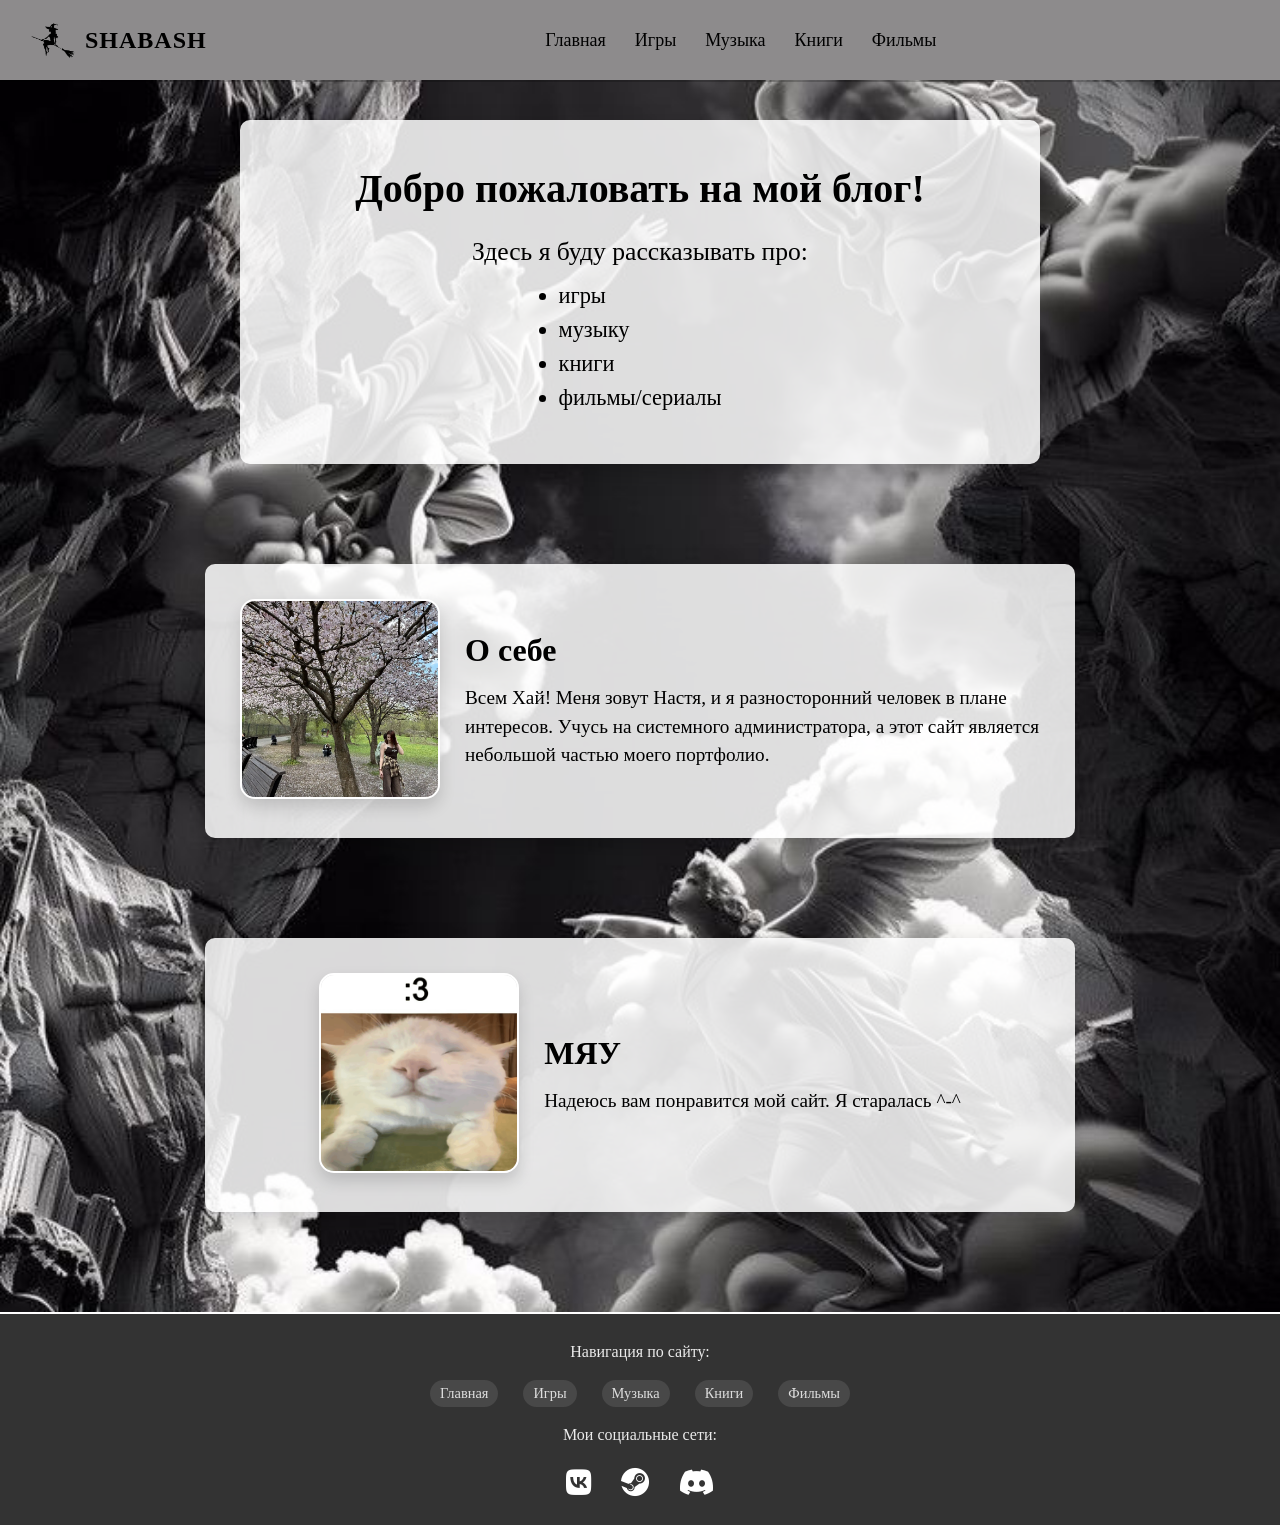
==== index.html @ e5470444 "Add files via upload" ====
<!DOCTYPE html>
<html lang="ru">
<head>
    <meta charset="UTF-8">
    <meta name="viewport" content="width=device-width, initial-scale=1.0">
    <title>Мой игровой блог | SHABASH</title>
    <link rel="stylesheet" href="https://cdnjs.cloudflare.com/ajax/libs/font-awesome/6.4.0/css/all.min.css">
    <style>
         * {
            margin: 0;
            padding: 0;
            box-sizing: border-box;
        }  
        body {
             margin: 0;
             background-image: url('angel.jpg');
            background-size: cover;
            background-position: center;
            background-repeat: no-repeat;
            background-attachment: fixed;
            padding-top: 80px;
            min-height: 100vh;
        }

        header {
            position: fixed;
            top: 0;
            left: 0;
            width: 100%;
            background: #8d8b8c;
            color: black;
            padding: 40px 30px;
            height: 55px;
            display: flex;
            align-items: center;
            justify-content: space-between;
            box-shadow: 0 2px rgba(0,0,0,0.2);
            z-index: 1000;
        }

        .logo {
            display: flex;
            align-items: center;
            gap: 10px;
            font-size: 1.5rem;
            font-weight: bold;
        }

        .logo-block {
            display: flex;
            align-items: center;
            gap: 10px;
            cursor: pointer;
            transition: opacity 0.2s ease, transform 0.2s ease;
            text-decoration: none;
        }
        
        .logo-block:hover {
            opacity: 0.85;
            transform: scale(1.02);
        }

        .logo-block img {
            height: 45px;
            width: auto;
        }

        .logo-block span {
            font-size: 24px;
            font-weight: bold;
            letter-spacing: 1px;
            color: black;
        }

        .content {
            height: calc(100vh - 200px);
            margin-bottom: 10px;
        }

        h2 {
            margin-bottom: 15px;
            color: black;
        }

        p {
            line-height: 1.6;
            color: black;
        }

        .spacer {
            height: 100vh;
            display: flex;
            align-items: center;
            justify-content: center;
            font-size: 24px;
            color: #aaa;
        }

        nav a {
            color: black;
            text-decoration: none;
            margin-left: 25px;
            font-size: 18px;
            transition: color 0.3s;
            padding: 5px 0;
            border-bottom: 2px solid transparent;
        }

        nav a:hover {
            color: #cfcfcf;
            border-bottom-color: #cfcfcf; 
        }

        main {
            margin-top: 80px;
            padding: 40px;
            line-height: 1.6;
            max-width: 900px;
        }

        .container {
            max-width: 1200px;
            margin: 0 auto;
        }

        .intro-section {
            background: rgba(255, 255, 255, 0.85);
            padding: 45px 30px;
            max-width: 800px;
            margin: 40px auto;
            border-radius: 10px;
            text-align: center;
            box-shadow: 0 8px 25px rgba(0, 0, 0, 0.2);
        }

        .intro h1 {
            font-size: 2.5rem;
            margin-bottom: 20px;
            color: black;
        }

        .intro p {
            font-size: 1.6rem;
            max-width: 600px;
            margin: 0 auto;
        }

        .intro ul {
            text-align: left;
            display: inline-block;
            margin-top: 10px;
        }

        .intro li {
            margin-bottom: 8px;
            font-size: 1.4rem;
        }

        .about-section {
            background: rgba(255, 255, 255, 0.85);
            display: flex;
            align-items: center;
            gap: 25px;
            padding: 35px;
            max-width: 870px;
            margin: 100px auto 0;
            opacity: 0;
            transform: translateY(50px);
            transition: opacity 0.8s ease, transform 0.8s ease;
            justify-content: center;
            border-radius: 10px;
            box-shadow: 0 8px 25px rgba(0, 0, 0, 0.2);
        }

        .about-section.visible {
            opacity: 1;
            transform: translateY(0);
        }

        .about-image {
            flex-shrink: 0;
        }

        .about-image img {
            width: 200px;
            height: 200px;
            object-fit: cover;
            border-radius: 15px;
            box-shadow: 0 8px 16px rgba(0,0,0,0.15);
            border: 2px solid white;
        }

        .about-text h2 {
            font-size: 2rem;
            margin-bottom: 15px;
            color: #000000;
        }

        .about-text p {
            font-size: 1.2rem;
            margin: 0;
            color: black;
            line-height: 1.5;
        }

        footer.bottom-footer {
            background-color: rgb(51, 51, 51);
            color: white;
            text-align: center;
            padding: 25px 20px;
            border-top: 2px solid #ffffff;
            margin-top: 100px;
            opacity: 0;
            transform: translateY(30px);
            transition: opacity 0.8s ease, transform 0.8s ease;
        }

        footer.bottom-footer.visible {
            opacity: 1;
            transform: translateY(0);
        }

        .footer-text {
            font-size: 1rem;
            margin-bottom: 15px;
            opacity: 0.9;
            color: white;
        }

        .footer-links {
            display: flex;
            justify-content: center;
            gap: 25px;
            flex-wrap: wrap;
            margin: 15px 0;
        }

        .footer-links a {
            color: #ddd;
            text-decoration: none;
            font-size: 0.9rem;
            transition: color 0.3s, transform 0.2s;
            padding: 5px 10px;
            border-radius: 20px;
            background: rgba(255,255,255,0.1);
        }

        .footer-links a:hover {
            color: white;
            background: #2575fc;
            transform: translateY(-2px);
        }

        .social-icons {
            display: flex;
            justify-content: center;
            gap: 30px;
            margin-top: 20px;
        }

        .social-icons a {
            color: white;
            font-size: 1.8rem;
            text-decoration: none;
            transition: color 0.3s, transform 0.3s;
        }

        .social-icons a:hover {
            color: #2575fc;
            transform: scale(1.2);
        }

        @media (max-width: 768px) {
            .social-icons {
                gap: 25px;
            }
            
            .social-icons a {
                font-size: 1.4rem;
            }
            
            .footer-text {
                font-size: 0.9rem;
            }

            .footer-links {
                gap: 15px;
            }

            .footer-links a {
                font-size: 0.75rem;
                padding: 3px 8px;
            }

            .about-section {
                flex-direction: column;
                text-align: center;
                padding: 25px;
                gap: 20px;
            }

            .about-image img {
                width: 160px;
                height: 160px;
            }

            .intro h1 {
                font-size: 1.8rem;
            }

            .intro p, .intro li {
                font-size: 1.1rem;
            }

            .about-text p {
                font-size: 1rem;
            }

            .about-text h2 {
                font-size: 1.6rem;
            }
        }
</style>
</head>
<body>
  <header>
     
     <a href="#" class="logo-block" id="mainLogoLink" style="text-decoration: none;">
      <img src="witch.png" alt="Логотип">
      <span>SHABASH</span>
    </a>
    <nav>
      <a href="web.html">Главная</a>
      <a href="play.html">Игры</a>
      <a href="video.html">Музыка</a>
      <a href="character.html">Книги</a>
      <a href="film.html">Фильмы</a>
    </nav>
    <h2 style="margin:0;"></h2>
  </header>
  <div class="header"></div>
  <div class="main-content">
    
        <section class="intro-section">
            <div class="intro">
                <h1>Добро пожаловать на мой блог!</h1>
                <p>Здесь я буду рассказывать про:</p>
                <ul>
                    <li>игры</li>
                    <li>музыку</li>
                    <li>книги</li>
                    <li>фильмы/сериалы</li>
                </ul>
            </div>
        </section>

        <section class="about-section">
            <div class="about-image">
                <img src="i .webp" alt="Фотография автора блога">
            </div>
            <div class="about-text">
                <h2>О себе</h2>
                <p>Всем Хай! Меня зовут Настя, и я разносторонний человек в плане интересов. Учусь на системного администратора, а этот сайт является небольшой частью моего портфолио. </p>
            </div>
        </section>

        <section class="about-section">
            <div class="about-image">
                <img src="cat.gif" alt="Котик">
            </div>
            <div class="about-text">
                <h2>МЯУ</h2>
                <p>Надеюсь вам понравится мой сайт. Я старалась ^-^</p>
            </div>
        </section>
    </div>

    <footer class="bottom-footer">
        <p class="footer-text">Навигация по сайту:</p>
        <div class="footer-links">
            <a href="web.html">Главная</a>
            <a href="play.html">Игры</a>
            <a href="video.html">Музыка</a>
            <a href="character.html">Книги</a>
            <a href="film.html">Фильмы</a>
        </div>
        <p class="footer-text" style="margin-top: 15px;">Мои социальные сети:</p>
        <div class="social-icons">
            <a href="https://vk.com/priashkaa" title="ВКонтакте" target="_blank"><i class="fab fa-vk"></i></a>
            <a href="https://steamcommunity.com/profiles/76561198358664504/" title="Steam" target="_blank"><i class="fab fa-steam"></i></a>
            <a href="https://discordapp.com/users/683645461911044235" title="Discord" target="_blank"><i class="fab fa-discord"></i></a>
        </div>
    </footer>

    <script>
        const logoLink = document.getElementById('mainLogoLink');
        
        if (logoLink) {
            logoLink.addEventListener('click', function(event) {
                event.preventDefault();    
              
                window.scrollTo({
                    top: 0,
                    behavior: 'smooth'
                });
                
                if (window.location.hash) {
                    
                    history.pushState("", document.title, window.location.pathname + window.location.search);
                }
                
                logoLink.style.transform = 'scale(0.98)';
                setTimeout(() => {
                    if(logoLink) logoLink.style.transform = '';
                }, 150);
            });
        }

        
        const aboutSections = document.querySelectorAll('.about-section');

        const observer = new IntersectionObserver((entries) => {
            entries.forEach(entry => {
                if (entry.isIntersecting) {
                    entry.target.classList.add('visible');
                }
            });
        }, {
            threshold: 0.1,
            rootMargin: '0px 0px -50px 0px'
        });

        aboutSections.forEach(section => {
            observer.observe(section);
        });

        
        const footer = document.querySelector('.bottom-footer');
        
        const footerObserver = new IntersectionObserver((entries) => {
            entries.forEach(entry => {
                if (entry.isIntersecting) {
                    entry.target.classList.add('visible');
                    footerObserver.unobserve(entry.target);
                }
            });
        }, {
            threshold: 0.2,
            rootMargin: '0px 0px -20px 0px'
        });

        if (footer) {
            footerObserver.observe(footer);
        }

        
        const checkVisibilityOnLoad = () => {
            aboutSections.forEach(section => {
                const rect = section.getBoundingClientRect();
                if (
                    rect.top >= 0 &&
                    rect.left >= 0 &&
                    rect.bottom <= (window.innerHeight || document.documentElement.clientHeight) &&
                    rect.right <= (window.innerWidth || document.documentElement.clientWidth)
                ) {
                    section.classList.add('visible');
                }
            });
            
            if (footer) {
                const footerRect = footer.getBoundingClientRect();
                if (
                    footerRect.top >= 0 &&
                    footerRect.left >= 0 &&
                    footerRect.bottom <= (window.innerHeight || document.documentElement.clientHeight) &&
                    footerRect.right <= (window.innerWidth || document.documentElement.clientWidth)
                ) {
                    footer.classList.add('visible');
                }
            }
        };

        window.addEventListener('load', checkVisibilityOnLoad);
        window.addEventListener('resize', checkVisibilityOnLoad);
        
    
        const currentPath = window.location.pathname;
        const isMainPage = currentPath === '/' || currentPath === '/index.html' || currentPath.endsWith('web.html');
        
        
        const mainNavLinks = document.querySelectorAll('nav a[href="web.html"], .footer-links a[href="web.html"]');
        
        mainNavLinks.forEach(link => {
            link.addEventListener('click', function(e) {
                
                const hrefTarget = this.getAttribute('href');
                if (hrefTarget === 'web.html') {
                
                    if (window.location.pathname.includes('web.html') || window.location.pathname === '/' || window.location.pathname === '/index.html') {
                        e.preventDefault();
                        window.scrollTo({ top: 0, behavior: 'smooth' });
                        
                        if (window.location.hash) {
                            history.pushState("", document.title, window.location.pathname + window.location.search);
                        }
                    }
                }
            });
        });
        
        
        if (window.location.hash && window.location.hash === '#') {
            
            setTimeout(() => {
                if (window.location.hash === '#') {
                    history.pushState("", document.title, window.location.pathname + window.location.search);
                }
            }, 100);
        }
        
        
        const introBlock = document.querySelector('.intro-section');
        if (introBlock) {
            introBlock.style.opacity = '0';
            introBlock.style.transform = 'translateY(20px)';
            introBlock.style.transition = 'opacity 0.6s ease, transform 0.6s ease';
            setTimeout(() => {
                introBlock.style.opacity = '1';
                introBlock.style.transform = 'translateY(0)';
            }, 200);
        }
    </script>
</body>
</html>
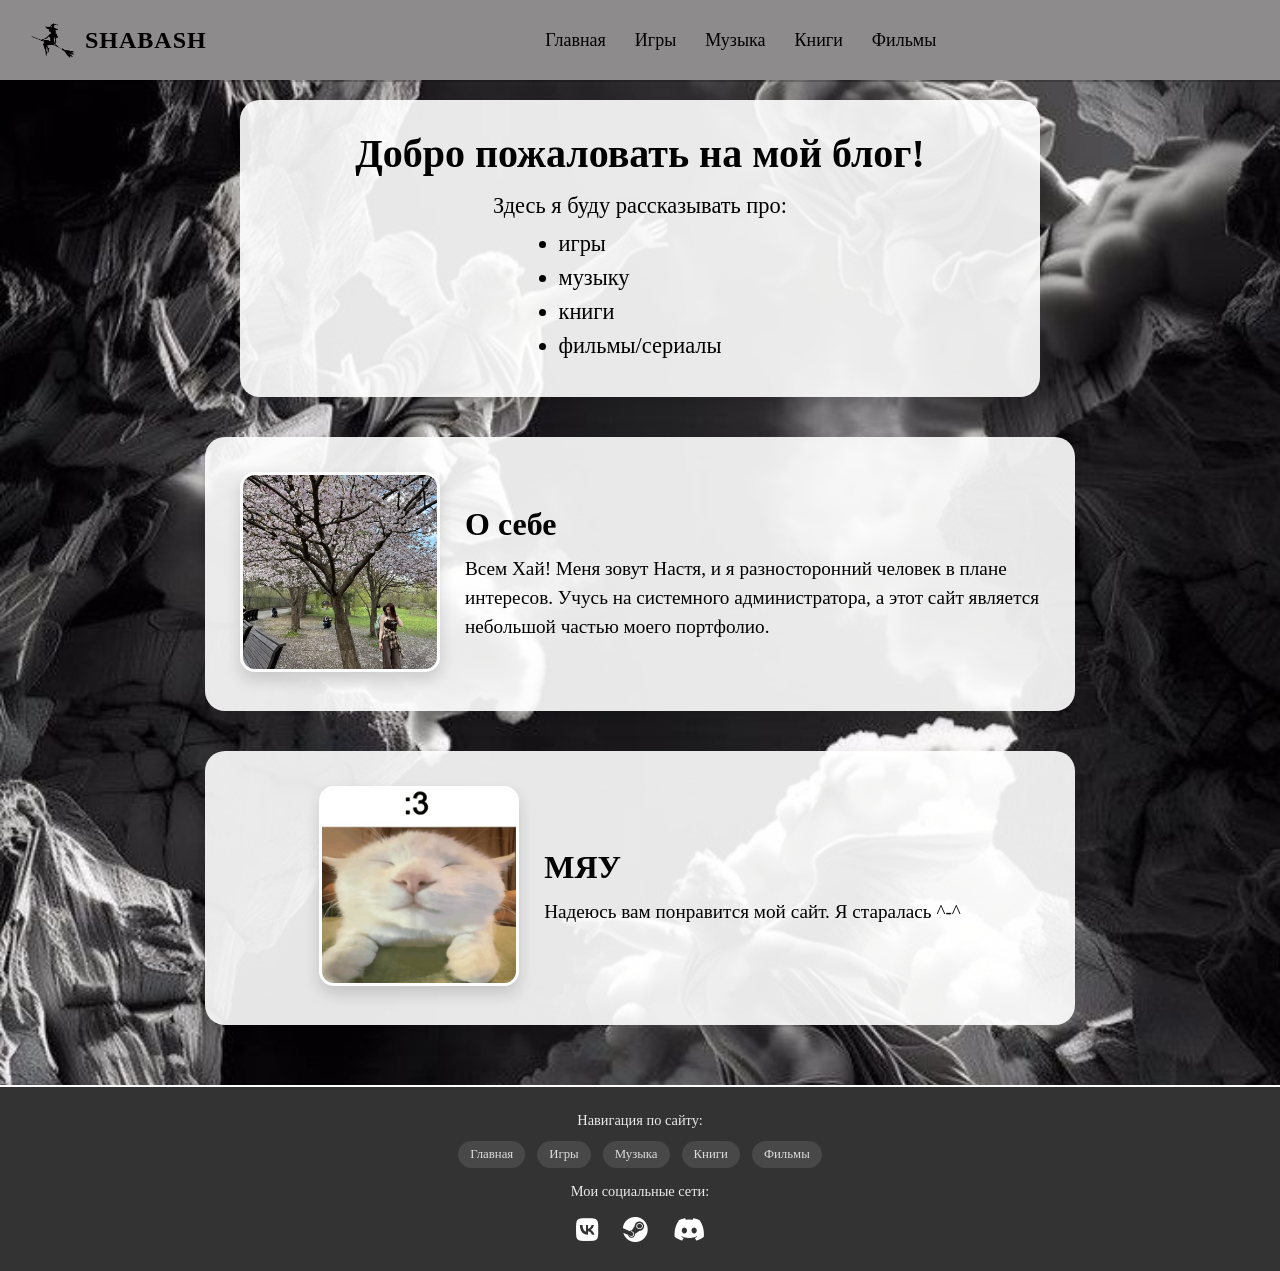
==== commit 600044f6: "Add files via upload" ====
--- a/index.html
+++ b/index.html
@@ -2,7 +2,7 @@
 <html lang="ru">
 <head>
     <meta charset="UTF-8">
-    <meta name="viewport" content="width=device-width, initial-scale=1.0">
+    <meta name="viewport" content="width=device-width, initial-scale=1.0, maximum-scale=1.0, user-scalable=yes, viewport-fit=cover">
     <title>Мой игровой блог | SHABASH</title>
     <link rel="stylesheet" href="https://cdnjs.cloudflare.com/ajax/libs/font-awesome/6.4.0/css/all.min.css">
     <style>
@@ -11,9 +11,10 @@
             padding: 0;
             box-sizing: border-box;
         }  
-        body {
-             margin: 0;
-             background-image: url('angel.jpg');
+
+         body {
+            margin: 0;
+            background-image: url('angel.jpg');
             background-size: cover;
             background-position: center;
             background-repeat: no-repeat;
@@ -46,7 +47,7 @@
             font-weight: bold;
         }
 
-        .logo-block {
+       .logo-block {
             display: flex;
             align-items: center;
             gap: 10px;
@@ -64,36 +65,12 @@
             height: 45px;
             width: auto;
         }
-
+        
         .logo-block span {
             font-size: 24px;
             font-weight: bold;
             letter-spacing: 1px;
             color: black;
-        }
-
-        .content {
-            height: calc(100vh - 200px);
-            margin-bottom: 10px;
-        }
-
-        h2 {
-            margin-bottom: 15px;
-            color: black;
-        }
-
-        p {
-            line-height: 1.6;
-            color: black;
-        }
-
-        .spacer {
-            height: 100vh;
-            display: flex;
-            align-items: center;
-            justify-content: center;
-            font-size: 24px;
-            color: #aaa;
         }
 
         nav a {
@@ -111,36 +88,29 @@
             border-bottom-color: #cfcfcf; 
         }
 
-        main {
-            margin-top: 80px;
-            padding: 40px;
-            line-height: 1.6;
-            max-width: 900px;
-        }
-
-        .container {
-            max-width: 1200px;
-            margin: 0 auto;
+       
+        .main-content {
+            padding: 0 16px;
         }
 
         .intro-section {
-            background: rgba(255, 255, 255, 0.85);
-            padding: 45px 30px;
+            background: rgba(255, 255, 255, 0.9);
+            padding: 30px 20px;
             max-width: 800px;
-            margin: 40px auto;
-            border-radius: 10px;
+            margin: 20px auto;
+            border-radius: 20px;
             text-align: center;
-            box-shadow: 0 8px 25px rgba(0, 0, 0, 0.2);
+            box-shadow: 0 8px 25px rgba(0, 0, 0, 0.15);
         }
 
         .intro h1 {
-            font-size: 2.5rem;
-            margin-bottom: 20px;
+            font-size: 1.8rem;
+            margin-bottom: 16px;
             color: black;
         }
 
         .intro p {
-            font-size: 1.6rem;
+            font-size: 1.2rem;
             max-width: 600px;
             margin: 0 auto;
         }
@@ -148,28 +118,30 @@
         .intro ul {
             text-align: left;
             display: inline-block;
-            margin-top: 10px;
+            margin-top: 12px;
         }
 
         .intro li {
             margin-bottom: 8px;
-            font-size: 1.4rem;
+            font-size: 1.1rem;
         }
 
         .about-section {
-            background: rgba(255, 255, 255, 0.85);
+            background: rgba(255, 255, 255, 0.9);
             display: flex;
+            flex-direction: column;
             align-items: center;
-            gap: 25px;
-            padding: 35px;
+            gap: 20px;
+            padding: 25px 20px;
             max-width: 870px;
-            margin: 100px auto 0;
+            margin: 40px auto 0;
             opacity: 0;
-            transform: translateY(50px);
-            transition: opacity 0.8s ease, transform 0.8s ease;
+            transform: translateY(40px);
+            transition: opacity 0.7s ease, transform 0.7s ease;
             justify-content: center;
-            border-radius: 10px;
-            box-shadow: 0 8px 25px rgba(0, 0, 0, 0.2);
+            border-radius: 20px;
+            box-shadow: 0 8px 25px rgba(0, 0, 0, 0.15);
+            text-align: center;
         }
 
         .about-section.visible {
@@ -182,34 +154,35 @@
         }
 
         .about-image img {
-            width: 200px;
-            height: 200px;
+            width: 140px;
+            height: 140px;
             object-fit: cover;
-            border-radius: 15px;
+            border-radius: 50%;
             box-shadow: 0 8px 16px rgba(0,0,0,0.15);
-            border: 2px solid white;
+            border: 3px solid white;
         }
 
         .about-text h2 {
-            font-size: 2rem;
-            margin-bottom: 15px;
+            font-size: 1.6rem;
+            margin-bottom: 12px;
             color: #000000;
         }
 
         .about-text p {
-            font-size: 1.2rem;
+            font-size: 1rem;
             margin: 0;
             color: black;
             line-height: 1.5;
         }
 
+        
         footer.bottom-footer {
             background-color: rgb(51, 51, 51);
             color: white;
             text-align: center;
             padding: 25px 20px;
             border-top: 2px solid #ffffff;
-            margin-top: 100px;
+            margin-top: 60px;
             opacity: 0;
             transform: translateY(30px);
             transition: opacity 0.8s ease, transform 0.8s ease;
@@ -221,8 +194,8 @@
         }
 
         .footer-text {
-            font-size: 1rem;
-            margin-bottom: 15px;
+            font-size: 0.9rem;
+            margin-bottom: 12px;
             opacity: 0.9;
             color: white;
         }
@@ -230,126 +203,192 @@
         .footer-links {
             display: flex;
             justify-content: center;
-            gap: 25px;
+            gap: 12px;
             flex-wrap: wrap;
-            margin: 15px 0;
+            margin: 12px 0;
         }
 
         .footer-links a {
             color: #ddd;
             text-decoration: none;
-            font-size: 0.9rem;
+            font-size: 0.8rem;
             transition: color 0.3s, transform 0.2s;
-            padding: 5px 10px;
-            border-radius: 20px;
+            padding: 6px 12px;
+            border-radius: 25px;
             background: rgba(255,255,255,0.1);
         }
 
-        .footer-links a:hover {
+        .footer-links a:active {
+            background: #2575fc;
             color: white;
-            background: #2575fc;
-            transform: translateY(-2px);
+            transform: scale(0.96);
         }
 
         .social-icons {
             display: flex;
             justify-content: center;
-            gap: 30px;
-            margin-top: 20px;
+            gap: 25px;
+            margin-top: 16px;
         }
 
         .social-icons a {
             color: white;
-            font-size: 1.8rem;
+            font-size: 1.6rem;
             text-decoration: none;
-            transition: color 0.3s, transform 0.3s;
-        }
-
-        .social-icons a:hover {
+            transition: color 0.3s, transform 0.2s;
+        }
+
+        .social-icons a:active {
             color: #2575fc;
-            transform: scale(1.2);
-        }
-
-        @media (max-width: 768px) {
+            transform: scale(1.1);
+        }
+
+        
+        @media (min-width: 769px) {
+            body {
+                padding-top: 80px;
+            }
+            
+            .about-section {
+                flex-direction: row;
+                text-align: left;
+                gap: 25px;
+                padding: 35px;
+            }
+            
+            .about-image img {
+                width: 200px;
+                height: 200px;
+                border-radius: 15px;
+            }
+            
+            .intro h1 {
+                font-size: 2.5rem;
+            }
+            
+            .intro p, .intro li {
+                font-size: 1.4rem;
+            }
+            
+            .about-text p {
+                font-size: 1.2rem;
+            }
+            
+            .about-text h2 {
+                font-size: 2rem;
+            }
+        }
+
+       
+        @media (max-width: 480px) {
+            body {
+                padding-top: 75px;
+            }
+            
+            header {
+                padding: 40px 15px;
+                height: 55px;
+            }
+            
+            .logo-block img {
+                height: 35px;
+            }
+            
+            .logo-block span {
+                font-size: 18px;
+            }
+            
+            nav a {
+                margin-left: 15px;
+                font-size: 14px;
+            }
+            
+            .intro-section {
+                padding: 20px 16px;
+                margin: 12px auto;
+            }
+            
+            .intro h1 {
+                font-size: 1.5rem;
+            }
+            
+            .intro p {
+                font-size: 1rem;
+            }
+            
+            .intro li {
+                font-size: 0.95rem;
+            }
+            
+            .about-section {
+                padding: 20px 16px;
+                margin: 30px auto 0;
+            }
+            
+            .about-image img {
+                width: 110px;
+                height: 110px;
+            }
+            
+            .about-text h2 {
+                font-size: 1.4rem;
+            }
+            
+            .about-text p {
+                font-size: 0.9rem;
+            }
+            
+            .footer-links {
+                gap: 8px;
+            }
+            
+            .footer-links a {
+                font-size: 0.7rem;
+                padding: 4px 10px;
+            }
+            
             .social-icons {
-                gap: 25px;
+                gap: 20px;
             }
             
             .social-icons a {
                 font-size: 1.4rem;
             }
-            
-            .footer-text {
-                font-size: 0.9rem;
-            }
-
-            .footer-links {
-                gap: 15px;
-            }
-
-            .footer-links a {
-                font-size: 0.75rem;
-                padding: 3px 8px;
-            }
-
-            .about-section {
-                flex-direction: column;
-                text-align: center;
-                padding: 25px;
-                gap: 20px;
-            }
-
-            .about-image img {
-                width: 160px;
-                height: 160px;
-            }
-
-            .intro h1 {
-                font-size: 1.8rem;
-            }
-
-            .intro p, .intro li {
-                font-size: 1.1rem;
-            }
-
-            .about-text p {
-                font-size: 1rem;
-            }
-
-            .about-text h2 {
-                font-size: 1.6rem;
-            }
-        }
-</style>
+        }
+
+        
+        a, button {
+            -webkit-tap-highlight-color: transparent;
+        }
+    </style>
 </head>
 <body>
-  <header>
-     
-     <a href="#" class="logo-block" id="mainLogoLink" style="text-decoration: none;">
-      <img src="witch.png" alt="Логотип">
-      <span>SHABASH</span>
-    </a>
-    <nav>
-      <a href="web.html">Главная</a>
-      <a href="play.html">Игры</a>
-      <a href="video.html">Музыка</a>
-      <a href="character.html">Книги</a>
-      <a href="film.html">Фильмы</a>
-    </nav>
-    <h2 style="margin:0;"></h2>
-  </header>
-  <div class="header"></div>
-  <div class="main-content">
+   
+    <header>
+        <a href="index.html" class="logo-block" id="mainLogoLink">
+            <img src="witch.png" alt="Логотип">
+            <span>SHABASH</span>
+        </a>
+        <nav>
+            <a href="index.html">Главная</a>
+            <a href="play.html">Игры</a>
+            <a href="video.html">Музыка</a>
+            <a href="character.html">Книги</a>
+            <a href="film.html">Фильмы</a>
+        </nav>
+        <h2 style="margin:0;"></h2>
+    </header>
     
+    <div class="main-content">
         <section class="intro-section">
             <div class="intro">
                 <h1>Добро пожаловать на мой блог!</h1>
                 <p>Здесь я буду рассказывать про:</p>
                 <ul>
-                    <li>игры</li>
-                    <li>музыку</li>
-                    <li>книги</li>
-                    <li>фильмы/сериалы</li>
+                    <li> игры</li>
+                    <li> музыку</li>
+                    <li> книги</li>
+                    <li> фильмы/сериалы</li>
                 </ul>
             </div>
         </section>
@@ -360,7 +399,7 @@
             </div>
             <div class="about-text">
                 <h2>О себе</h2>
-                <p>Всем Хай! Меня зовут Настя, и я разносторонний человек в плане интересов. Учусь на системного администратора, а этот сайт является небольшой частью моего портфолио. </p>
+                <p>Всем Хай! Меня зовут Настя, и я разносторонний человек в плане интересов. Учусь на системного администратора, а этот сайт является небольшой частью моего портфолио.</p>
             </div>
         </section>
 
@@ -378,7 +417,7 @@
     <footer class="bottom-footer">
         <p class="footer-text">Навигация по сайту:</p>
         <div class="footer-links">
-            <a href="web.html">Главная</a>
+            <a href="index.html">Главная</a>
             <a href="play.html">Игры</a>
             <a href="video.html">Музыка</a>
             <a href="character.html">Книги</a>
@@ -393,23 +432,13 @@
     </footer>
 
     <script>
+       
         const logoLink = document.getElementById('mainLogoLink');
         
         if (logoLink) {
             logoLink.addEventListener('click', function(event) {
-                event.preventDefault();    
-              
-                window.scrollTo({
-                    top: 0,
-                    behavior: 'smooth'
-                });
-                
-                if (window.location.hash) {
-                    
-                    history.pushState("", document.title, window.location.pathname + window.location.search);
-                }
-                
-                logoLink.style.transform = 'scale(0.98)';
+                // Визуальный фидбек
+                logoLink.style.transform = 'scale(0.97)';
                 setTimeout(() => {
                     if(logoLink) logoLink.style.transform = '';
                 }, 150);
@@ -426,8 +455,8 @@
                 }
             });
         }, {
-            threshold: 0.1,
-            rootMargin: '0px 0px -50px 0px'
+            threshold: 0.15,
+            rootMargin: '0px 0px -30px 0px'
         });
 
         aboutSections.forEach(section => {
@@ -483,42 +512,7 @@
         window.addEventListener('load', checkVisibilityOnLoad);
         window.addEventListener('resize', checkVisibilityOnLoad);
         
-    
-        const currentPath = window.location.pathname;
-        const isMainPage = currentPath === '/' || currentPath === '/index.html' || currentPath.endsWith('web.html');
-        
-        
-        const mainNavLinks = document.querySelectorAll('nav a[href="web.html"], .footer-links a[href="web.html"]');
-        
-        mainNavLinks.forEach(link => {
-            link.addEventListener('click', function(e) {
-                
-                const hrefTarget = this.getAttribute('href');
-                if (hrefTarget === 'web.html') {
-                
-                    if (window.location.pathname.includes('web.html') || window.location.pathname === '/' || window.location.pathname === '/index.html') {
-                        e.preventDefault();
-                        window.scrollTo({ top: 0, behavior: 'smooth' });
-                        
-                        if (window.location.hash) {
-                            history.pushState("", document.title, window.location.pathname + window.location.search);
-                        }
-                    }
-                }
-            });
-        });
-        
-        
-        if (window.location.hash && window.location.hash === '#') {
-            
-            setTimeout(() => {
-                if (window.location.hash === '#') {
-                    history.pushState("", document.title, window.location.pathname + window.location.search);
-                }
-            }, 100);
-        }
-        
-        
+       
         const introBlock = document.querySelector('.intro-section');
         if (introBlock) {
             introBlock.style.opacity = '0';
@@ -529,6 +523,8 @@
                 introBlock.style.transform = 'translateY(0)';
             }, 200);
         }
+        
+        
     </script>
 </body>
 </html>
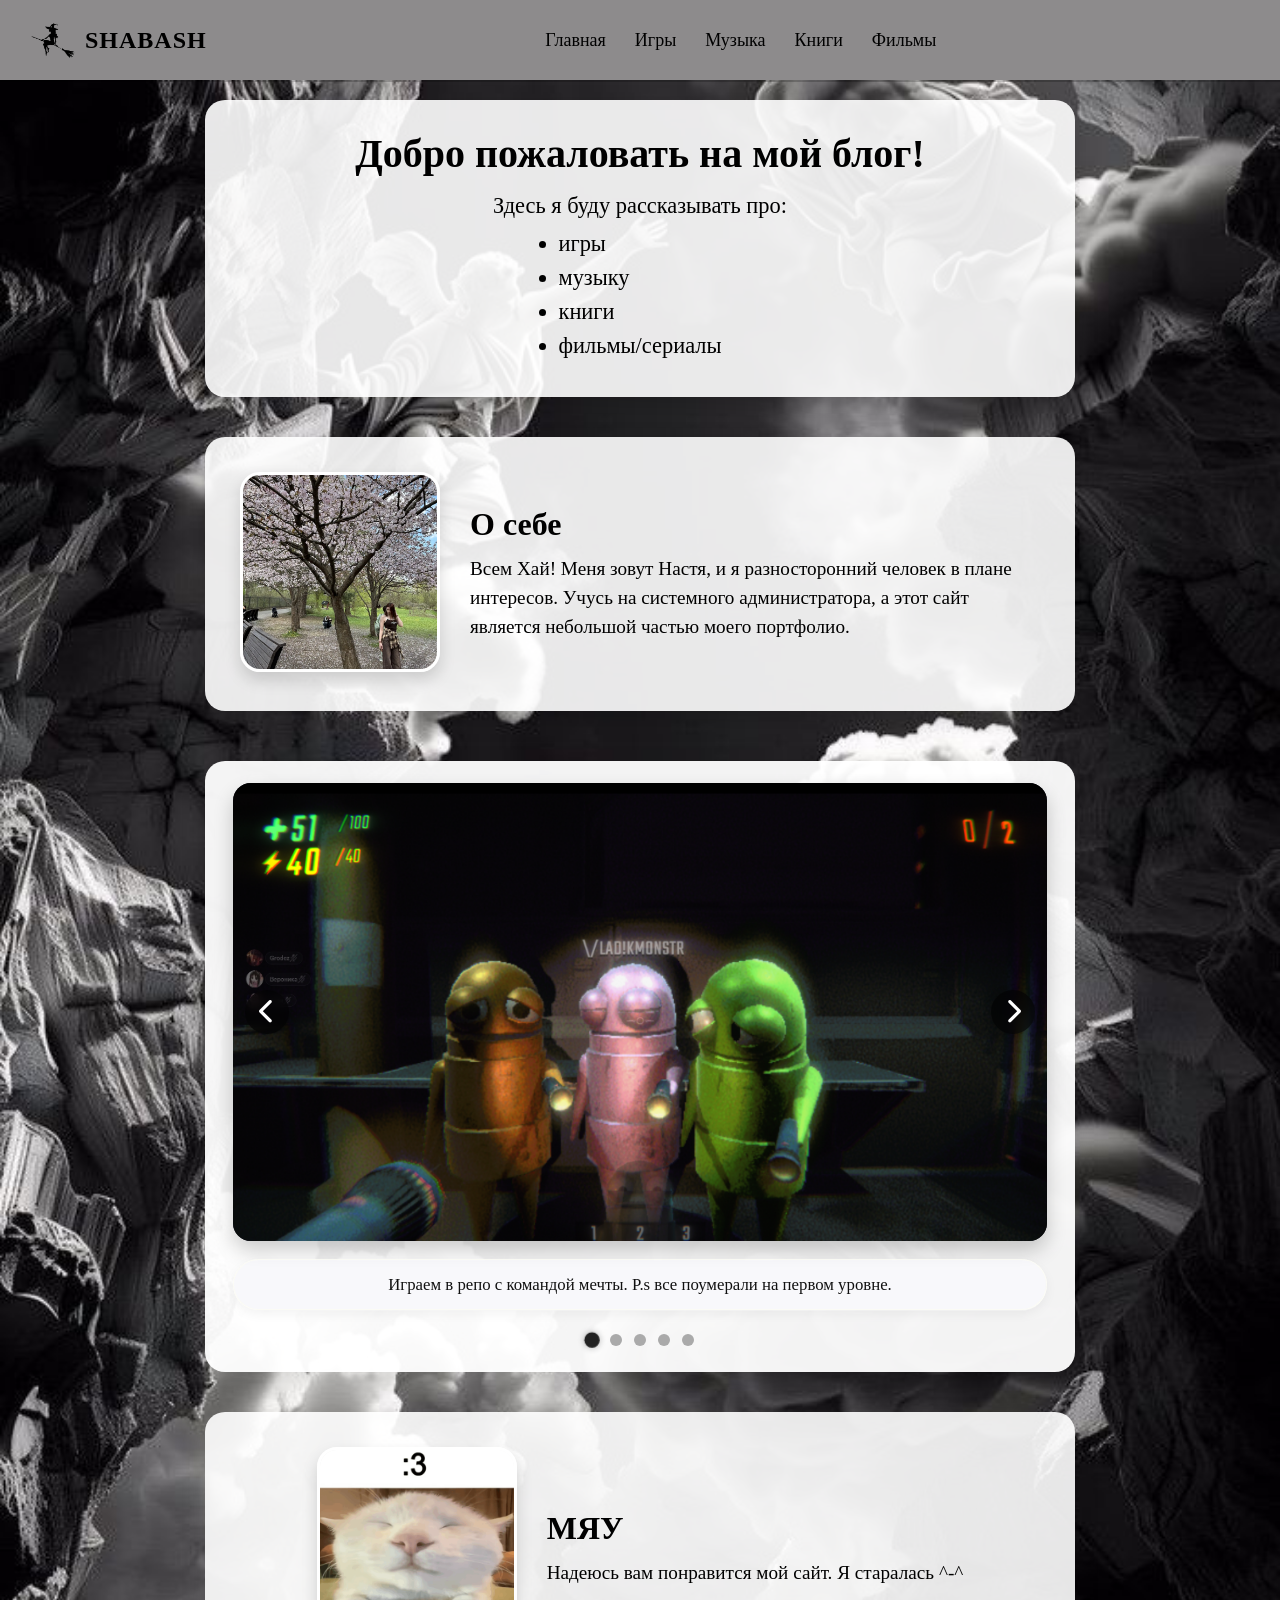
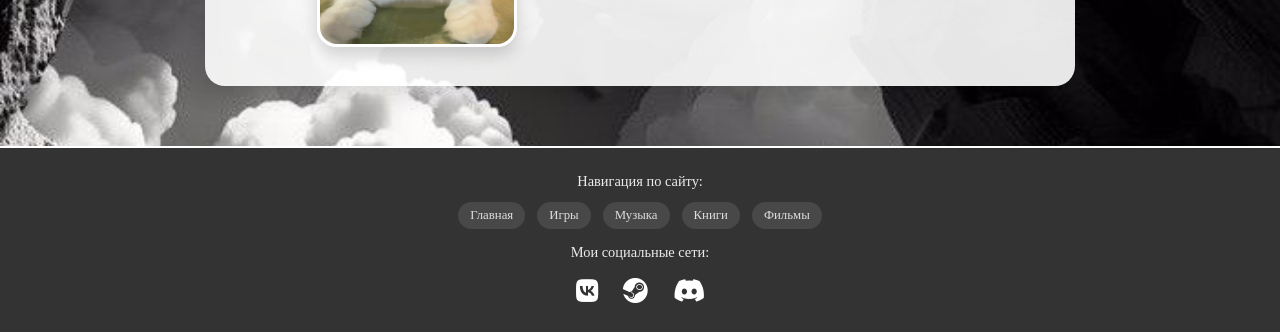
==== commit b51ace1f: "Add files via upload" ====
--- a/index.html
+++ b/index.html
@@ -96,7 +96,8 @@
         .intro-section {
             background: rgba(255, 255, 255, 0.9);
             padding: 30px 20px;
-            max-width: 800px;
+            max-width: 870px;
+            width: 100%;
             margin: 20px auto;
             border-radius: 20px;
             text-align: center;
@@ -126,14 +127,16 @@
             font-size: 1.1rem;
         }
 
+        
         .about-section {
             background: rgba(255, 255, 255, 0.9);
             display: flex;
             flex-direction: column;
             align-items: center;
             gap: 20px;
-            padding: 25px 20px;
+            padding: 30px 28px;
             max-width: 870px;
+            width: 100%;
             margin: 40px auto 0;
             opacity: 0;
             transform: translateY(40px);
@@ -175,7 +178,296 @@
             line-height: 1.5;
         }
 
-        
+       
+        .slider-block {
+            background: rgba(255, 255, 255, 0.95);
+            max-width: 870px;
+            width: 100%;
+            margin: 50px auto 0;
+            padding: 24px 28px 28px 28px;   
+            border-radius: 20px;
+            box-shadow: 0 8px 25px rgba(0, 0, 0, 0.15);
+            transition: all 0.3s ease;
+            opacity: 0;
+            transform: translateY(30px);
+            animation: fadeSlideUp 0.6s ease forwards;
+            animation-delay: 0.1s;
+        }
+        
+        @keyframes fadeSlideUp {
+            to {
+                opacity: 1;
+                transform: translateY(0);
+            }
+        }
+
+        .slider-inner {
+            display: flex;
+            flex-direction: column;
+            gap: 18px;  
+        }
+
+        .slider-visual {
+            position: relative;
+            width: 100%;
+            border-radius: 18px;
+            overflow: hidden;
+            box-shadow: 0 10px 20px rgba(0, 0, 0, 0.2);
+            background: #1a1a2a;
+        }
+
+        
+        .slides-container {
+            position: relative;
+            width: 100%;
+            aspect-ratio: 16 / 9; 
+        }
+
+        .slide-img {
+            position: absolute;
+            top: 0;
+            left: 0;
+            width: 100%;
+            height: 100%;
+            object-fit: cover;
+            opacity: 0;
+            transition: opacity 0.55s cubic-bezier(0.2, 0.9, 0.4, 1.1);
+            border-radius: 12px;
+        }
+
+        .slide-img.active {
+            opacity: 1;
+            z-index: 2;
+        }
+
+        
+        .slider-nav-arrows {
+            position: absolute;
+            top: 50%;
+            left: 0;
+            right: 0;
+            transform: translateY(-50%);
+            display: flex;
+            justify-content: space-between;
+            z-index: 30;
+            padding: 0 12px;
+            pointer-events: none;
+        }
+
+        .arrow-btn {
+            pointer-events: auto;
+            background: rgba(0, 0, 0, 0.55);
+            backdrop-filter: blur(6px);
+            border: none;
+            width: 44px;
+            height: 44px;
+            border-radius: 60px;
+            display: flex;
+            align-items: center;
+            justify-content: center;
+            cursor: pointer;
+            transition: all 0.2s ease;
+            color: white;
+            font-size: 1.6rem;
+            box-shadow: 0 2px 8px rgba(0,0,0,0.2);
+        }
+        
+        .arrow-btn:active {
+            transform: scale(0.92);
+            background: rgba(0,0,0,0.8);
+        }
+
+       
+        .slider-text-area {
+            background: rgba(245, 245, 250, 0.7);
+            padding: 16px 20px;   
+            border-radius: 28px;
+            text-align: center;
+            font-size: 1rem;
+            line-height: 1.4;
+            color: #111;
+            font-weight: 500;
+            transition: all 0.25s ease;
+            backdrop-filter: blur(2px);
+            box-shadow: inset 0 0 0 1px rgba(255,255,240,0.5), 0 4px 12px rgba(0,0,0,0.05);
+        }
+        
+        .slider-text-area p {
+            margin: 0;
+            font-size: 1rem;
+        }
+
+        /* Точки пагинации */
+        .slider-dots-group {
+            display: flex;
+            justify-content: center;
+            gap: 12px;
+            margin-top: 6px;    
+            flex-wrap: wrap;
+        }
+
+        .dot-item {
+            width: 12px;
+            height: 12px;
+            background: #aaa;
+            border-radius: 50%;
+            border: none;
+            padding: 0;
+            cursor: pointer;
+            transition: 0.2s;
+        }
+        
+        .dot-item.active-dot {
+            background: #222;
+            transform: scale(1.28);
+            box-shadow: 0 0 6px rgba(0,0,0,0.3);
+        }
+
+       
+        @media (min-width: 769px) {
+            body {
+                padding-top: 80px;
+            }
+            
+            .about-section {
+                flex-direction: row;
+                text-align: left;
+                gap: 30px;
+                padding: 35px 35px;
+            }
+            
+            .about-image img {
+                width: 200px;
+                height: 200px;
+                border-radius: 20px;
+            }
+            
+            .intro h1 {
+                font-size: 2.5rem;
+            }
+            
+            .intro p, .intro li {
+                font-size: 1.4rem;
+            }
+            
+            .about-text p {
+                font-size: 1.2rem;
+            }
+            
+            .about-text h2 {
+                font-size: 2rem;
+            }
+            
+            .slider-text-area p {
+                font-size: 1.05rem;
+            }
+            
+            .slider-block {
+                padding: 22px 28px 26px 28px;  
+            }
+            
+            .slider-text-area {
+                padding: 14px 22px;
+            }
+        }
+        
+        @media (max-width: 768px) {
+            .slider-block {
+                margin: 40px auto 0;
+                padding: 18px 18px 22px;
+            }
+            .slider-text-area {
+                padding: 14px 16px;
+            }
+            .slider-text-area p {
+                font-size: 0.9rem;
+            }
+            .arrow-btn {
+                width: 36px;
+                height: 36px;
+                font-size: 1.2rem;
+            }
+            .slides-container {
+                aspect-ratio: 16 / 9;
+            }
+        }
+        
+        @media (max-width: 480px) {
+            body {
+                padding-top: 75px;
+            }
+            
+            header {
+                padding: 40px 15px;
+                height: 55px;
+            }
+            
+            .logo-block img {
+                height: 35px;
+            }
+            
+            .logo-block span {
+                font-size: 18px;
+            }
+            
+            nav a {
+                margin-left: 15px;
+                font-size: 14px;
+            }
+            
+            .intro-section {
+                padding: 20px 16px;
+                margin: 12px auto;
+            }
+            
+            .intro h1 {
+                font-size: 1.5rem;
+            }
+            
+            .intro p {
+                font-size: 1rem;
+            }
+            
+            .intro li {
+                font-size: 0.95rem;
+            }
+            
+            .about-section {
+                padding: 24px 18px;
+                margin: 30px auto 0;
+            }
+            
+            .about-image img {
+                width: 110px;
+                height: 110px;
+            }
+            
+            .about-text h2 {
+                font-size: 1.4rem;
+            }
+            
+            .about-text p {
+                font-size: 0.9rem;
+            }
+            
+            .slider-text-area p {
+                font-size: 0.82rem;
+            }
+            
+            .slider-block {
+                padding: 16px 14px 20px;
+            }
+            
+            .slider-text-area {
+                padding: 12px 14px;
+            }
+            
+            .slider-dots-group {
+                gap: 10px;
+                margin-top: 4px;
+            }
+        }
+
         footer.bottom-footer {
             background-color: rgb(51, 51, 51);
             color: white;
@@ -242,120 +534,6 @@
             color: #2575fc;
             transform: scale(1.1);
         }
-
-        
-        @media (min-width: 769px) {
-            body {
-                padding-top: 80px;
-            }
-            
-            .about-section {
-                flex-direction: row;
-                text-align: left;
-                gap: 25px;
-                padding: 35px;
-            }
-            
-            .about-image img {
-                width: 200px;
-                height: 200px;
-                border-radius: 15px;
-            }
-            
-            .intro h1 {
-                font-size: 2.5rem;
-            }
-            
-            .intro p, .intro li {
-                font-size: 1.4rem;
-            }
-            
-            .about-text p {
-                font-size: 1.2rem;
-            }
-            
-            .about-text h2 {
-                font-size: 2rem;
-            }
-        }
-
-       
-        @media (max-width: 480px) {
-            body {
-                padding-top: 75px;
-            }
-            
-            header {
-                padding: 40px 15px;
-                height: 55px;
-            }
-            
-            .logo-block img {
-                height: 35px;
-            }
-            
-            .logo-block span {
-                font-size: 18px;
-            }
-            
-            nav a {
-                margin-left: 15px;
-                font-size: 14px;
-            }
-            
-            .intro-section {
-                padding: 20px 16px;
-                margin: 12px auto;
-            }
-            
-            .intro h1 {
-                font-size: 1.5rem;
-            }
-            
-            .intro p {
-                font-size: 1rem;
-            }
-            
-            .intro li {
-                font-size: 0.95rem;
-            }
-            
-            .about-section {
-                padding: 20px 16px;
-                margin: 30px auto 0;
-            }
-            
-            .about-image img {
-                width: 110px;
-                height: 110px;
-            }
-            
-            .about-text h2 {
-                font-size: 1.4rem;
-            }
-            
-            .about-text p {
-                font-size: 0.9rem;
-            }
-            
-            .footer-links {
-                gap: 8px;
-            }
-            
-            .footer-links a {
-                font-size: 0.7rem;
-                padding: 4px 10px;
-            }
-            
-            .social-icons {
-                gap: 20px;
-            }
-            
-            .social-icons a {
-                font-size: 1.4rem;
-            }
-        }
-
         
         a, button {
             -webkit-tap-highlight-color: transparent;
@@ -402,7 +580,32 @@
                 <p>Всем Хай! Меня зовут Настя, и я разносторонний человек в плане интересов. Учусь на системного администратора, а этот сайт является небольшой частью моего портфолио.</p>
             </div>
         </section>
-
+ 
+        <div class="slider-block" id="customSlider">
+            <div class="slider-inner">
+                <div class="slider-visual">
+                    <div class="slides-container" id="slidesWrapper">
+                        <img class="slide-img" src="команда мечты.png" alt="Репо">
+                        <img class="slide-img" src="костя шалит.png" alt="Майнкрафт">
+                        <img class="slide-img" src="пикми прицеп.png" alt="ЕТС2">
+                        <img class="slide-img" src="на природе.jpg" alt="РВ">
+                        <img class="slide-img" src="генгшин.jpg" alt="Геншин">
+                    </div>
+                    <div class="slider-nav-arrows">
+                        <button class="arrow-btn" id="prevSliderBtn" aria-label="Предыдущий слайд"><i class="fas fa-chevron-left"></i></button>
+                        <button class="arrow-btn" id="nextSliderBtn" aria-label="Следующий слайд"><i class="fas fa-chevron-right"></i></button>
+                    </div>
+                </div>
+                
+               
+                <div class="slider-text-area" id="sliderDescription">
+                    <p>Мемасики</p>
+                </div>
+                
+                
+                <div class="slider-dots-group" id="sliderDotsContainer"></div>
+            </div>
+        </div>
         <section class="about-section">
             <div class="about-image">
                 <img src="cat.gif" alt="Котик">
@@ -412,6 +615,7 @@
                 <p>Надеюсь вам понравится мой сайт. Я старалась ^-^</p>
             </div>
         </section>
+
     </div>
 
     <footer class="bottom-footer">
@@ -432,40 +636,18 @@
     </footer>
 
     <script>
-       
-        const logoLink = document.getElementById('mainLogoLink');
-        
-        if (logoLink) {
-            logoLink.addEventListener('click', function(event) {
-                // Визуальный фидбек
-                logoLink.style.transform = 'scale(0.97)';
-                setTimeout(() => {
-                    if(logoLink) logoLink.style.transform = '';
-                }, 150);
-            });
-        }
-
-        
+    
         const aboutSections = document.querySelectorAll('.about-section');
-
         const observer = new IntersectionObserver((entries) => {
             entries.forEach(entry => {
                 if (entry.isIntersecting) {
                     entry.target.classList.add('visible');
                 }
             });
-        }, {
-            threshold: 0.15,
-            rootMargin: '0px 0px -30px 0px'
-        });
-
-        aboutSections.forEach(section => {
-            observer.observe(section);
-        });
-
-        
-        const footer = document.querySelector('.bottom-footer');
-        
+        }, { threshold: 0.15, rootMargin: '0px 0px -30px 0px' });
+        aboutSections.forEach(section => observer.observe(section));
+
+        const footerEl = document.querySelector('.bottom-footer');
         const footerObserver = new IntersectionObserver((entries) => {
             entries.forEach(entry => {
                 if (entry.isIntersecting) {
@@ -473,48 +655,21 @@
                     footerObserver.unobserve(entry.target);
                 }
             });
-        }, {
-            threshold: 0.2,
-            rootMargin: '0px 0px -20px 0px'
-        });
-
-        if (footer) {
-            footerObserver.observe(footer);
-        }
-
-        
-        const checkVisibilityOnLoad = () => {
+        }, { threshold: 0.2 });
+        if(footerEl) footerObserver.observe(footerEl);
+        
+        const checkVisibility = () => {
             aboutSections.forEach(section => {
                 const rect = section.getBoundingClientRect();
-                if (
-                    rect.top >= 0 &&
-                    rect.left >= 0 &&
-                    rect.bottom <= (window.innerHeight || document.documentElement.clientHeight) &&
-                    rect.right <= (window.innerWidth || document.documentElement.clientWidth)
-                ) {
-                    section.classList.add('visible');
-                }
+                if(rect.top >= 0 && rect.bottom <= window.innerHeight) section.classList.add('visible');
             });
-            
-            if (footer) {
-                const footerRect = footer.getBoundingClientRect();
-                if (
-                    footerRect.top >= 0 &&
-                    footerRect.left >= 0 &&
-                    footerRect.bottom <= (window.innerHeight || document.documentElement.clientHeight) &&
-                    footerRect.right <= (window.innerWidth || document.documentElement.clientWidth)
-                ) {
-                    footer.classList.add('visible');
-                }
-            }
+            if(footerEl && footerEl.getBoundingClientRect().top <= window.innerHeight) footerEl.classList.add('visible');
         };
-
-        window.addEventListener('load', checkVisibilityOnLoad);
-        window.addEventListener('resize', checkVisibilityOnLoad);
-        
-       
+        window.addEventListener('load', checkVisibility);
+        window.addEventListener('resize', checkVisibility);
+        
         const introBlock = document.querySelector('.intro-section');
-        if (introBlock) {
+        if(introBlock) {
             introBlock.style.opacity = '0';
             introBlock.style.transform = 'translateY(20px)';
             introBlock.style.transition = 'opacity 0.6s ease, transform 0.6s ease';
@@ -524,7 +679,166 @@
             }, 200);
         }
         
-        
+      
+        const slides = Array.from(document.querySelectorAll('.slide-img'));
+        const descBox = document.getElementById('sliderDescription');
+        const dotsContainerSlider = document.getElementById('sliderDotsContainer');
+        const prevBtnSlider = document.getElementById('prevSliderBtn');
+        const nextBtnSlider = document.getElementById('nextSliderBtn');
+        
+        // Тексты под каждый слайд
+        const slideTexts = [
+            "Играем в репо с командой мечты. P.s все поумерали на первом уровне.",
+            "Костя шалит с стержнем энда. Мы его точно не заставили.",
+            "Пикми прицеп. Самый отстойный ивент.",
+            "Мы с Даней на природе отдыхаем и топим машину прямиком в болото с крокодилами.",
+            "Две Арлекино, в которые вложили всё,но они до сих пор мало наносят :(."
+        ];
+        
+        let currentSlideIndex = 0;
+        let autoInterval = null;
+        const AUTO_DELAY = 3500; 
+        
+        function updateSlideAndText(index) {
+            if(index < 0) index = slides.length - 1;
+            if(index >= slides.length) index = 0;
+            currentSlideIndex = index;
+            
+            
+            slides.forEach((img, idx) => {
+                if(idx === currentSlideIndex) {
+                    img.classList.add('active');
+                } else {
+                    img.classList.remove('active');
+                }
+            });
+            
+           
+            if(descBox) {
+                descBox.style.opacity = '0.5';
+                setTimeout(() => {
+                    if(descBox) {
+                        descBox.innerHTML = `<p>${slideTexts[currentSlideIndex]}</p>`;
+                        descBox.style.opacity = '1';
+                    }
+                }, 130);
+            }
+            
+           
+            const allDots = document.querySelectorAll('.dot-item');
+            allDots.forEach((dot, i) => {
+                if(i === currentSlideIndex) dot.classList.add('active-dot');
+                else dot.classList.remove('active-dot');
+            });
+        }
+        
+        function createDotsAndControls() {
+            if(!dotsContainerSlider) return;
+            dotsContainerSlider.innerHTML = '';
+            for(let i = 0; i < slides.length; i++) {
+                const dot = document.createElement('button');
+                dot.classList.add('dot-item');
+                if(i === currentSlideIndex) dot.classList.add('active-dot');
+                dot.setAttribute('data-slide-idx', i);
+                dot.addEventListener('click', (e) => {
+                    e.stopPropagation();
+                    const idx = parseInt(dot.getAttribute('data-slide-idx'));
+                    if(!isNaN(idx)) {
+                        resetAutoPlay();
+                        updateSlideAndText(idx);
+                        startAutoPlay();
+                    }
+                });
+                dotsContainerSlider.appendChild(dot);
+            }
+        }
+        
+        function nextSlideHandler() {
+            resetAutoPlay();
+            updateSlideAndText(currentSlideIndex + 1);
+            startAutoPlay();
+        }
+        
+        function prevSlideHandler() {
+            resetAutoPlay();
+            updateSlideAndText(currentSlideIndex - 1);
+            startAutoPlay();
+        }
+        
+        function startAutoPlay() {
+            if(autoInterval) clearInterval(autoInterval);
+            autoInterval = setInterval(() => {
+                updateSlideAndText(currentSlideIndex + 1);
+            }, AUTO_DELAY);
+        }
+        
+        function resetAutoPlay() {
+            if(autoInterval) {
+                clearInterval(autoInterval);
+                autoInterval = null;
+            }
+        }
+        
+        function initSlider() {
+            if(slides.length === 0) return;
+            slides.forEach((slide, idx) => {
+                if(idx === 0) slide.classList.add('active');
+                else slide.classList.remove('active');
+            });
+            currentSlideIndex = 0;
+            if(descBox) descBox.innerHTML = `<p>${slideTexts[0]}</p>`;
+            createDotsAndControls();
+            
+            if(prevBtnSlider) prevBtnSlider.addEventListener('click', (e) => {
+                e.preventDefault();
+                prevSlideHandler();
+            });
+            if(nextBtnSlider) nextBtnSlider.addEventListener('click', (e) => {
+                e.preventDefault();
+                nextSlideHandler();
+            });
+            
+            startAutoPlay();
+            
+        
+            const sliderVisual = document.querySelector('.slider-visual');
+            if(sliderVisual) {
+                sliderVisual.addEventListener('mouseenter', () => {
+                    if(autoInterval) clearInterval(autoInterval);
+                    autoInterval = null;
+                });
+                sliderVisual.addEventListener('mouseleave', () => {
+                    if(!autoInterval) startAutoPlay();
+                });
+            }
+            
+            
+            const sliderBlockTouch = document.getElementById('customSlider');
+            if(sliderBlockTouch) {
+                sliderBlockTouch.addEventListener('touchstart', () => {
+                    if(autoInterval) clearInterval(autoInterval);
+                    autoInterval = null;
+                });
+                sliderBlockTouch.addEventListener('touchend', () => {
+                    if(!autoInterval) startAutoPlay();
+                });
+            }
+        }
+        
+        if(document.readyState === 'loading') {
+            document.addEventListener('DOMContentLoaded', initSlider);
+        } else {
+            initSlider();
+        }
+        
+        
+        const logo = document.getElementById('mainLogoLink');
+        if(logo) {
+            logo.addEventListener('click', (e) => {
+                logo.style.transform = 'scale(0.97)';
+                setTimeout(() => { if(logo) logo.style.transform = ''; }, 150);
+            });
+        }
     </script>
 </body>
 </html>
